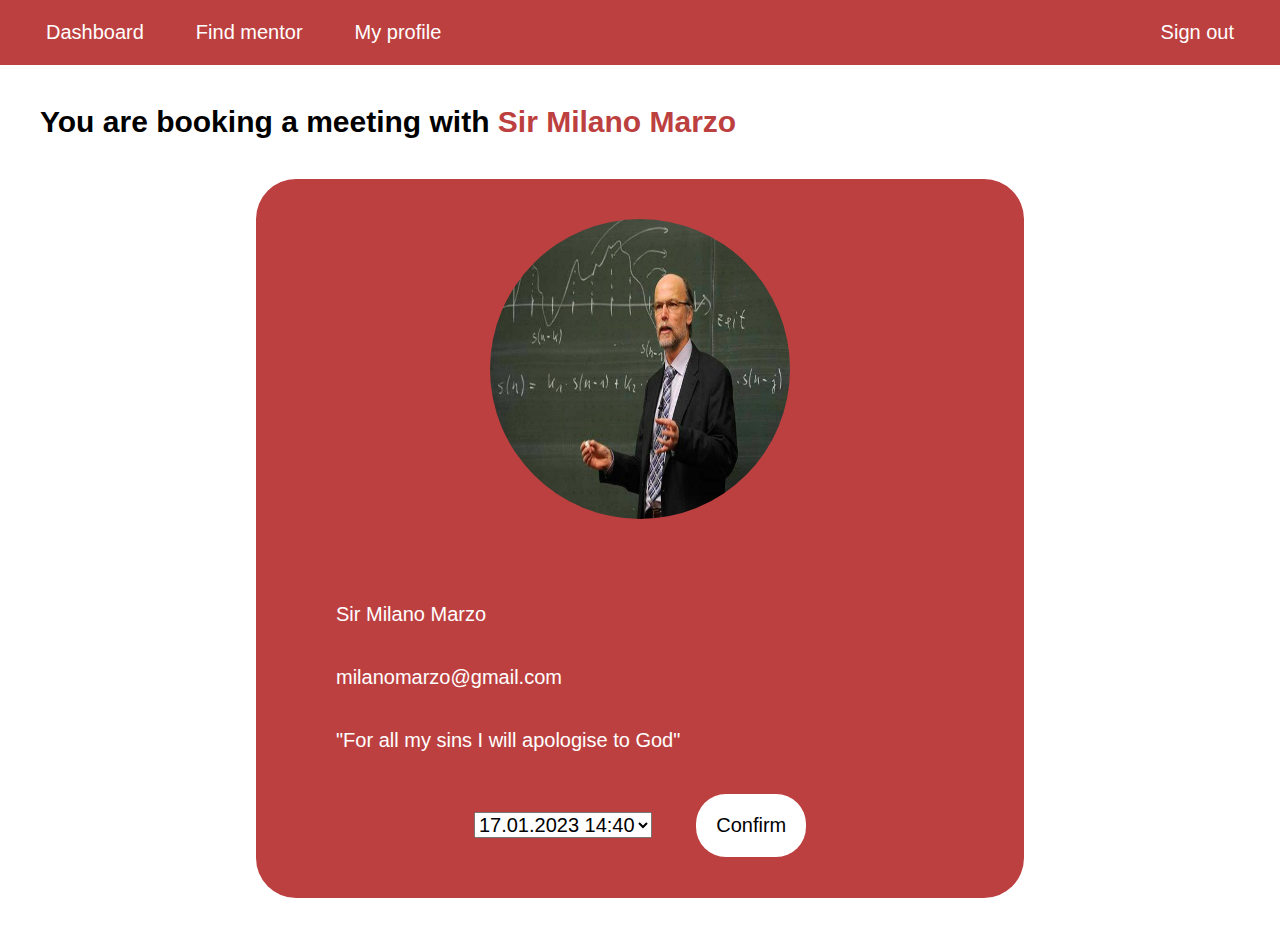
==== BookMentor/book-mentor.html @ d562059b "Search, Book update" ====
<!DOCTYPE html>
<html lang="en">
<head>
    <meta charset="UTF-8">
    <meta http-equiv="X-UA-Compatible" content="IE=edge">
    <meta name="viewport" content="width=device-width, initial-scale=1.0">
    <title>Document</title>
    <link rel="stylesheet" href="style.css">
</head>
<body>
    <div class="panel">
        <button class="panel_button">Dashboard</button>
        <button class="panel_button">Find mentor</button>
        <button class="panel_button">My profile</button>
        <button class="panel_button panel_button_right">Sign out</button>
    </div>
    <h1 class="title">You are booking a meeting with <span class="color">Sir Milano Marzo</span></h1>
    <div class="slot_choice_container">
        <div class="pic_container">
            <img class="mentor_pic_big" src="../Assets/Profesor-2.jpg">
            <p class="booking_info">Sir Milano Marzo</p>
            <p class="booking_info">milanomarzo@gmail.com</p>
            <p class="booking_info">"For all my sins I will apologise to God"</p>

        <select class="slots">
            <option>17.01.2023 14:40</option>
            <option>17.01.2023 15:30</option>
            <option>19.01.2023 11:30</option>
        </select>

        <button class="panel_button conf_button">Confirm</button>
    </div>
    </div>
</body>
</html>
---- BookMentor/style.css ----
* {
    box-sizing: border-box;
    margin: 0;
    font-family: 'Lucida Sans', 'Lucida Sans Regular', 'Lucida Grande', 'Lucida Sans Unicode', Geneva, Verdana, sans-serif;
    text-align: center;
}

.panel {
    display: flex;
    background-color: rgb(189, 64, 64);
    width: 100%;
    padding: 20px;
}

.panel_button {
    margin: 0px 20px 0px 20px;
    background: none;
    height: fit-content;
    width: fit-content;
    border: none;
    color: white;
    font-size: 20px;
}

.panel_button_right {
    margin-left: auto;
    align-self: flex-end;
}

.title {
    font-size: 30px;
    margin: 40px;
    text-align: left;
}

.color {
    color: rgb(189, 64, 64);
}

.slot_choice_container {
    display: flex;
    direction: row;
    padding-bottom: 40px;
}

.pic_container {
    background-color: rgb(189, 64, 64);
    border-radius: 40px;
    margin: auto;
    align-self: center;
    width: 60%;
    padding: 40px;
}

.mentor_pic_big {
    margin-bottom: 40px;
    width: 300px;
    height: 300px;
    border-radius: 150px;
}

.booking_info {
    margin: 40px;
    text-align: left;
    color: white;
    font-size: 20px;
}

.slots {
    font-size: 20px;
    margin: 20px;
    width: fit-content;
    height: fit-content;
    justify-self: center;
}

.conf_button {
    background-color: white;
    color:black;
    padding: 20px;
    font-size: 20px;
    margin: 0, 20px, 0;
    border-radius: 30px;
}
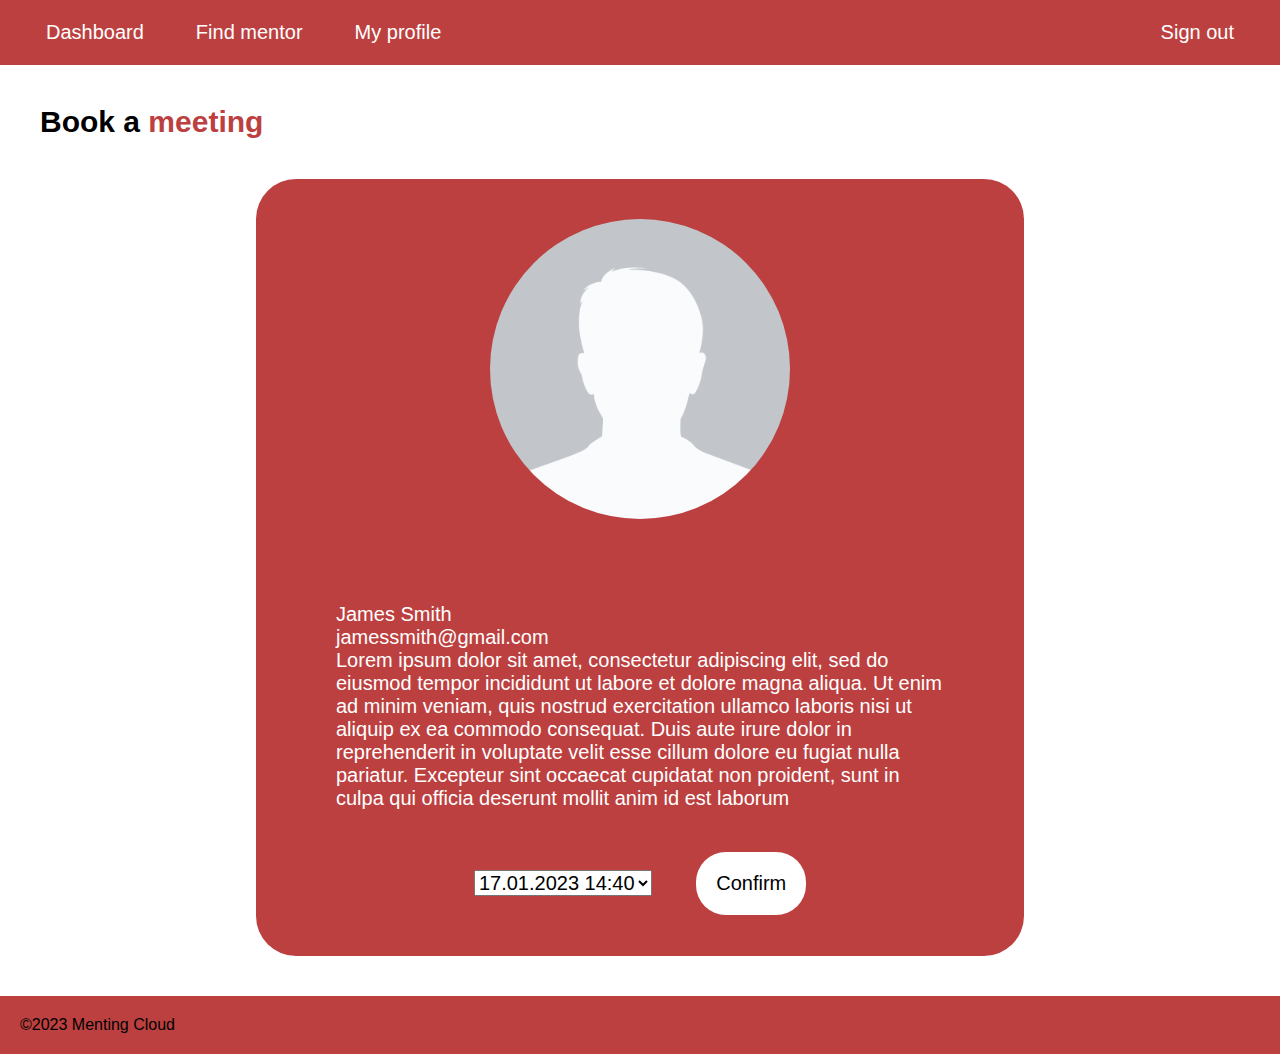
==== commit d51d4013: "Update Dashboard/Booking/Searching" ====
--- a/BookMentor/book-mentor.html
+++ b/BookMentor/book-mentor.html
@@ -14,22 +14,34 @@
         <button class="panel_button">My profile</button>
         <button class="panel_button panel_button_right">Sign out</button>
     </div>
-    <h1 class="title">You are booking a meeting with <span class="color">Sir Milano Marzo</span></h1>
-    <div class="slot_choice_container">
-        <div class="pic_container">
-            <img class="mentor_pic_big" src="../Assets/Profesor-2.jpg">
-            <p class="booking_info">Sir Milano Marzo</p>
-            <p class="booking_info">milanomarzo@gmail.com</p>
-            <p class="booking_info">"For all my sins I will apologise to God"</p>
-
-        <select class="slots">
-            <option>17.01.2023 14:40</option>
-            <option>17.01.2023 15:30</option>
-            <option>19.01.2023 11:30</option>
-        </select>
-
-        <button class="panel_button conf_button">Confirm</button>
+    <h1 class="title">Book a <span class="color">meeting</span></h1>
+    <div class="site_content">
+        <div class="slot_choice_container">
+            <div class="pic_container">
+                <img class="mentor_pic_big" src="../Assets/default-avatar.png">
+                <p class="booking_info">James Smith
+                    <br>jamessmith@gmail.com
+                    <br>Lorem ipsum dolor sit amet, 
+                    consectetur adipiscing elit, sed do eiusmod tempor 
+                    incididunt ut labore et dolore magna aliqua. Ut 
+                    enim ad minim veniam, quis nostrud exercitation 
+                    ullamco laboris nisi ut aliquip ex ea commodo consequat. 
+                    Duis aute irure dolor in reprehenderit in voluptate 
+                    velit esse cillum dolore eu fugiat nulla pariatur. 
+                    Excepteur sint occaecat cupidatat non proident, 
+                    sunt in culpa qui officia deserunt mollit anim id 
+                    est laborum
+                </p>
+            <select class="slots">
+                <option>17.01.2023 14:40</option>
+                <option>17.01.2023 15:30</option>
+                <option>19.01.2023 11:30</option>
+            </select>
+            <button class="panel_button conf_button">Confirm</button>
+        </div>
     </div>
+    <div class="panel footer">
+        <p class="copyright">©2023 Menting Cloud</p>
     </div>
 </body>
 </html>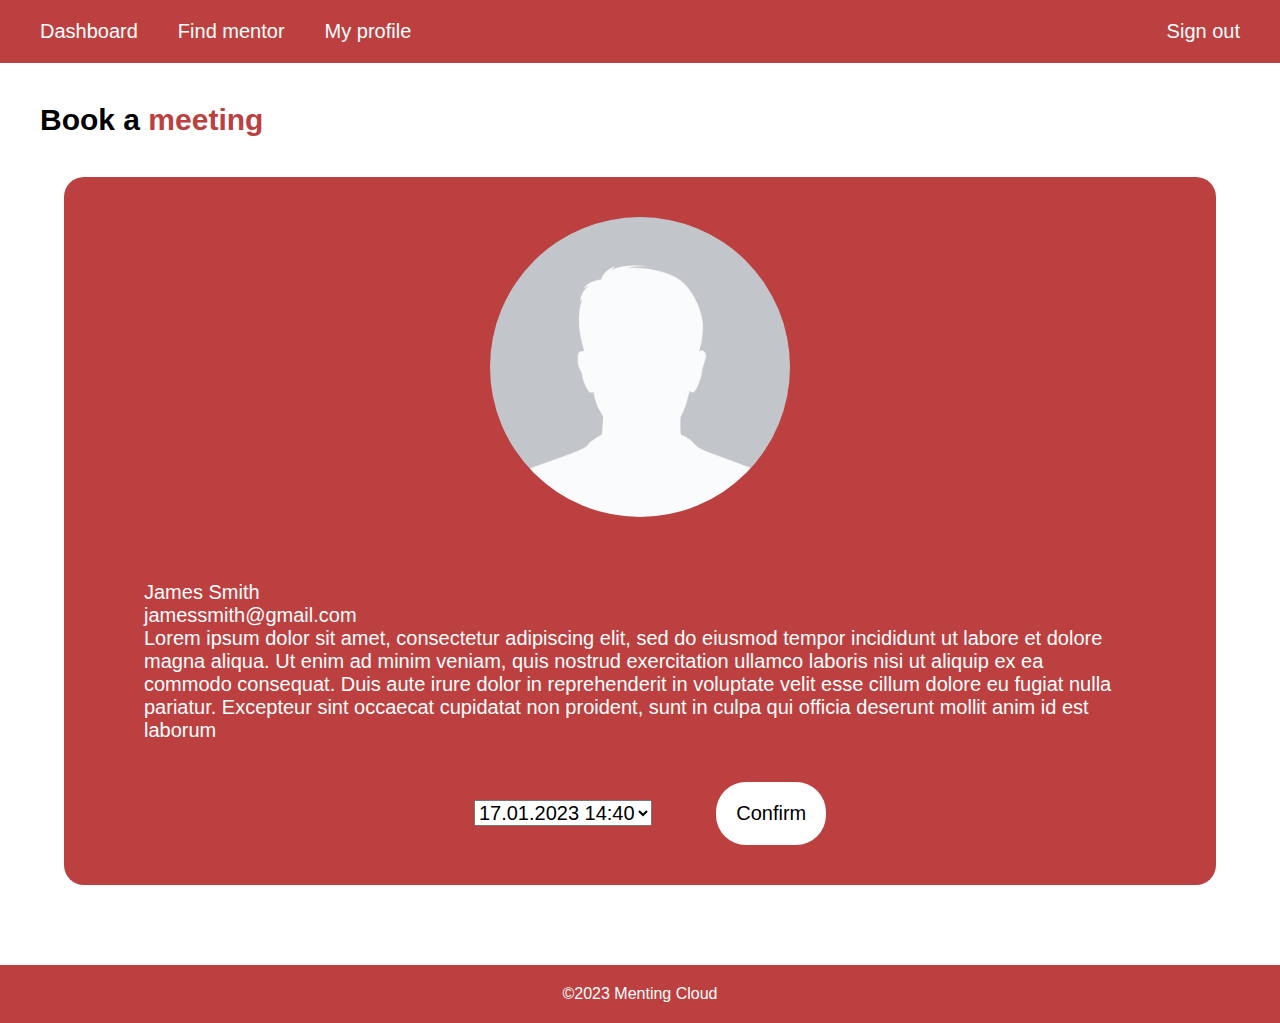
==== commit 4ccbb19f: "Uptade: buttons work, shared stylesheet added" ====
--- a/BookMentor/book-mentor.html
+++ b/BookMentor/book-mentor.html
@@ -4,15 +4,16 @@
     <meta charset="UTF-8">
     <meta http-equiv="X-UA-Compatible" content="IE=edge">
     <meta name="viewport" content="width=device-width, initial-scale=1.0">
-    <title>Document</title>
+    <title>Book a meeting</title>
+    <link rel="stylesheet" href="../shared_style.css">
     <link rel="stylesheet" href="style.css">
 </head>
 <body>
     <div class="panel">
-        <button class="panel_button">Dashboard</button>
-        <button class="panel_button">Find mentor</button>
-        <button class="panel_button">My profile</button>
-        <button class="panel_button panel_button_right">Sign out</button>
+        <a class="panel_button" href="../Dashboard/dashboard.html">Dashboard</a>
+        <a class="panel_button" href="../SearchMentor/search-mentor.html">Find mentor</a>
+        <a class="panel_button">My profile</a>
+        <a class="panel_button panel_button_right">Sign out</a>
     </div>
     <h1 class="title">Book a <span class="color">meeting</span></h1>
     <div class="site_content">
--- a/shared_style.css
+++ b/shared_style.css
@@ -0,0 +1,62 @@
+* {
+    box-sizing: border-box;
+    margin: 0;
+    font-family: 'Lucida Sans', 'Lucida Sans Regular', 'Lucida Grande', 'Lucida Sans Unicode', Geneva, Verdana, sans-serif;
+    text-align: center;
+}
+
+body {
+    display: flex;
+    flex-direction: column;
+    min-height: 100vh;
+}
+
+.panel {
+    display: flex;
+    background-color: rgb(189, 64, 64);
+    width: 100%;
+    padding: 20px;
+}
+
+.panel_button {
+    margin: 0px 20px 0px 20px;
+    background: none;
+    height: fit-content;
+    width: fit-content;
+    border: none;
+    color: white;
+    font-size: 20px;
+    text-decoration: none;
+}
+
+.panel_button_right {
+    margin-left: auto;
+    align-self: flex-end;
+}
+
+.footer {
+    display: flex;
+    flex-direction: column;
+    margin-top: 40px;
+}
+
+.copyright {
+    color: white;
+    align-self: center;
+}
+
+.site_content {
+    flex: 1;
+    display: flex;
+    flex-direction: column;
+}
+
+.title {
+    font-size: 30px;
+    margin: 40px;
+    text-align: left;
+}
+
+.color {
+    color: rgb(189, 64, 64);
+}--- a/BookMentor/style.css
+++ b/BookMentor/style.css
@@ -1,42 +1,3 @@
-* {
-    box-sizing: border-box;
-    margin: 0;
-    font-family: 'Lucida Sans', 'Lucida Sans Regular', 'Lucida Grande', 'Lucida Sans Unicode', Geneva, Verdana, sans-serif;
-    text-align: center;
-}
-
-.panel {
-    display: flex;
-    background-color: rgb(189, 64, 64);
-    width: 100%;
-    padding: 20px;
-}
-
-.panel_button {
-    margin: 0px 20px 0px 20px;
-    background: none;
-    height: fit-content;
-    width: fit-content;
-    border: none;
-    color: white;
-    font-size: 20px;
-}
-
-.panel_button_right {
-    margin-left: auto;
-    align-self: flex-end;
-}
-
-.title {
-    font-size: 30px;
-    margin: 40px;
-    text-align: left;
-}
-
-.color {
-    color: rgb(189, 64, 64);
-}
-
 .slot_choice_container {
     display: flex;
     direction: row;
@@ -45,15 +6,15 @@
 
 .pic_container {
     background-color: rgb(189, 64, 64);
-    border-radius: 40px;
+    border-radius: 20px;
     margin: auto;
     align-self: center;
-    width: 60%;
+    width: 90%;
     padding: 40px;
 }
 
 .mentor_pic_big {
-    margin-bottom: 40px;
+    margin-bottom: 20px;
     width: 300px;
     height: 300px;
     border-radius: 150px;
@@ -68,7 +29,7 @@
 
 .slots {
     font-size: 20px;
-    margin: 20px;
+    margin: 0 40px 0 40px;
     width: fit-content;
     height: fit-content;
     justify-self: center;
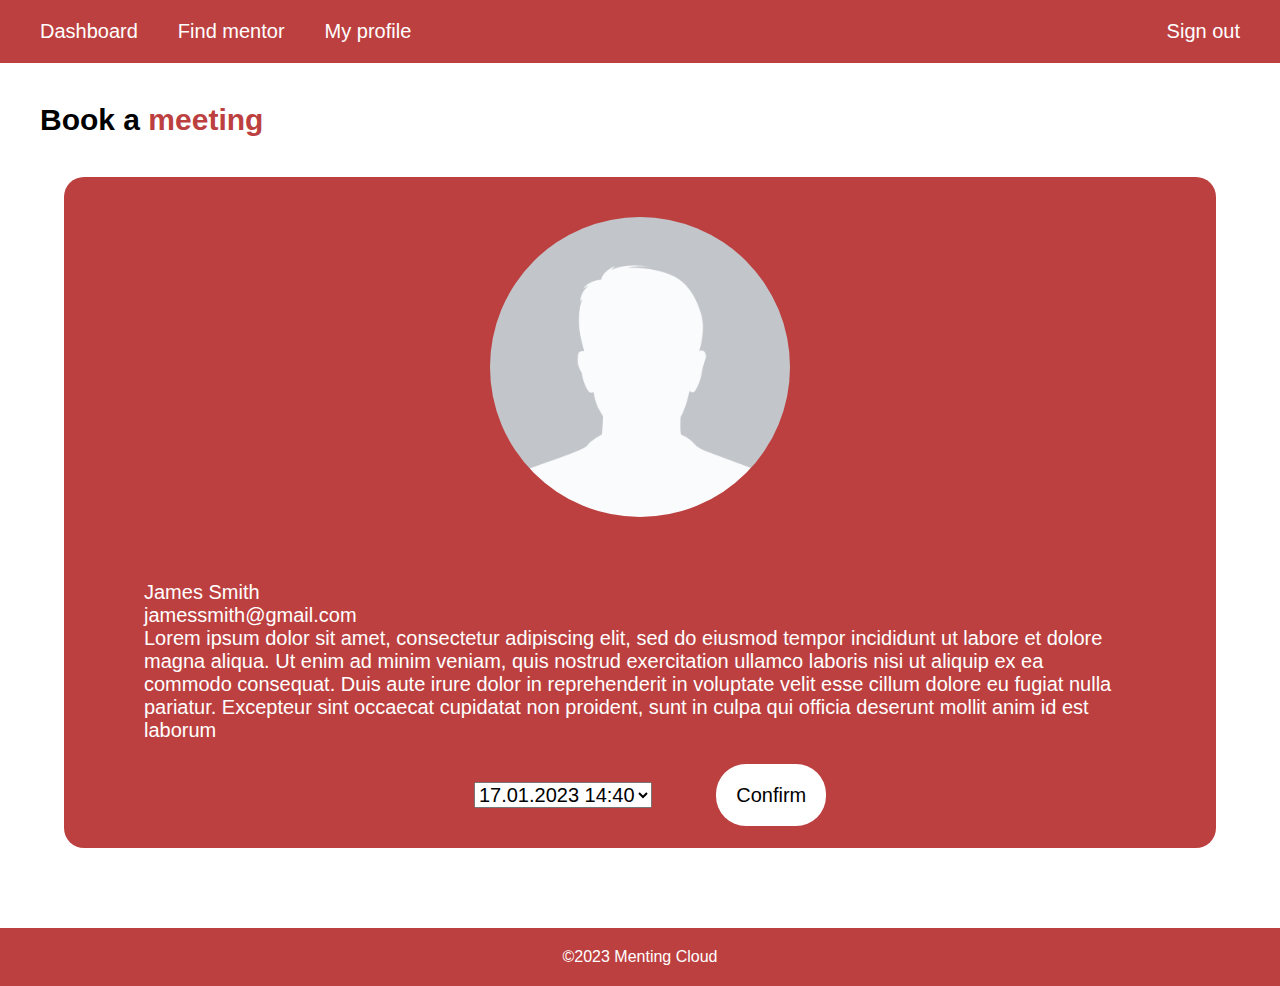
==== commit e6c7a671: "Button Book a meeting also works" ====
--- a/BookMentor/book-mentor.html
+++ b/BookMentor/book-mentor.html
@@ -38,7 +38,7 @@
                 <option>17.01.2023 15:30</option>
                 <option>19.01.2023 11:30</option>
             </select>
-            <button class="panel_button conf_button">Confirm</button>
+            <a class="panel_button conf_button" href="../Dashboard/dashboard.html">Confirm</a>
         </div>
     </div>
     <div class="panel footer">
